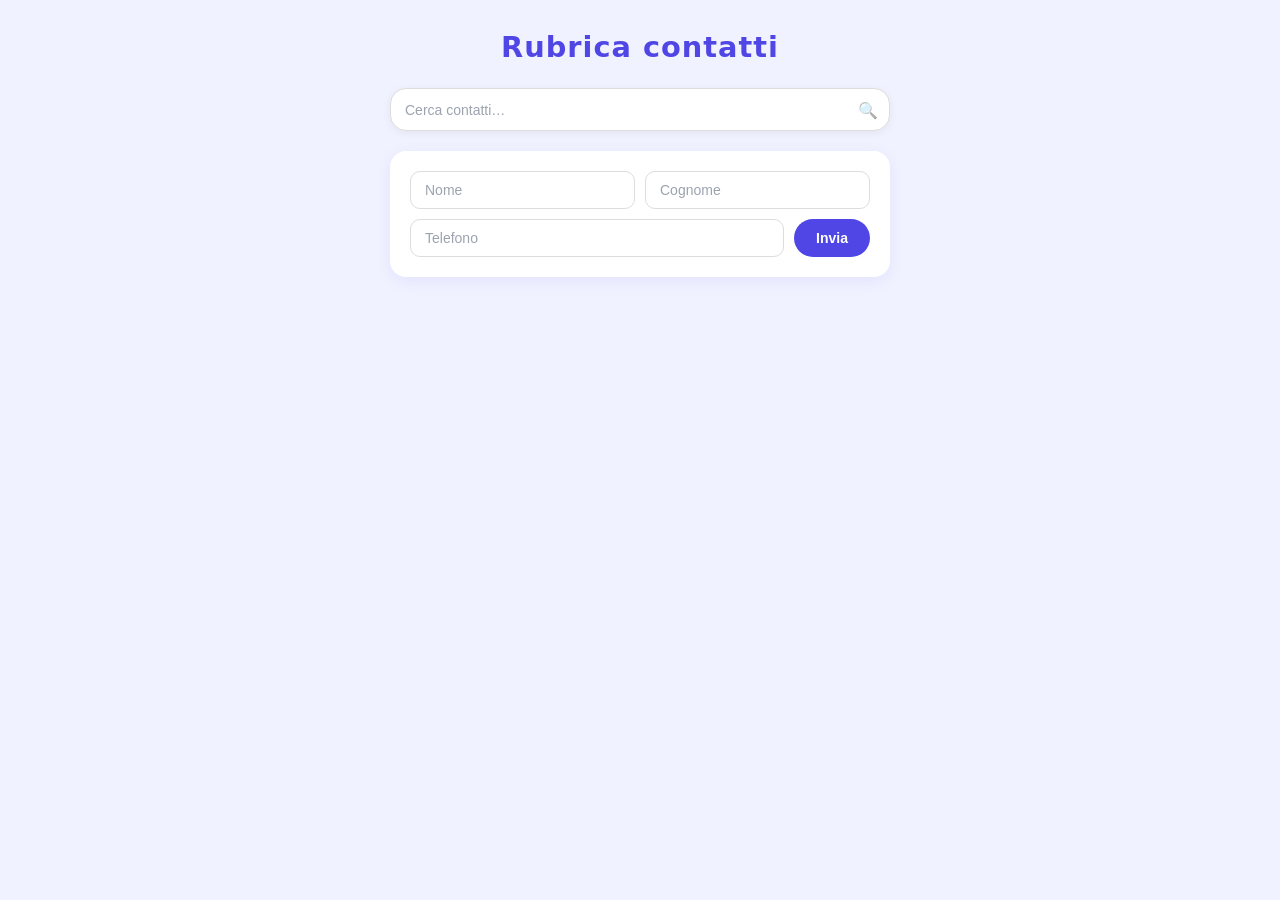
==== index.html @ 9cb26889 "Add files via upload" ====
<!DOCTYPE html>
<html lang="it">
<head>
  <meta charset="UTF-8">
  <meta name="viewport" content="width=device-width, initial-scale=1.0">
  <title>Rubrica</title>
  <link rel="stylesheet" href="style.css">
</head>
<body>

<h2>Rubrica contatti</h2>

<div class="cerca-div">
  <input type="text" id="cerca" placeholder="Cerca contatti…">
  <span class="search-icon">🔍</span>
</div>

<form id="form" class="card">
  <input id="nome" placeholder="Nome" required>
  <input id="cognome" placeholder="Cognome">
  <input id="telefono" placeholder="Telefono" required>
  <button>Invia</button>
</form>

<ul id="lista"></ul>

<script src="script.js"></script>
</body>
</html>
---- style.css ----
:root {
  --bg: #f0f2ff;
  --card: #ffffff;
  --primary: #4f46e5;
  --accent: #6366f1;
  --danger: #ef4444;
  --text: #111827;
  --muted: #6b7280;
  --radius: 16px;
}

* {
  box-sizing: border-box;
  margin: 0;
  padding: 0;
}

body {
  font-family: system-ui, -apple-system, sans-serif;
  background: var(--bg);
  color: var(--text);
  padding: 30px 20px;
  min-height: 100vh;
}

h2 {
  text-align: center;
  font-size: 1.8em;
  margin-bottom: 24px;
  color: var(--primary);
  letter-spacing: 1px;
}

/* SEARCH */
.cerca-div {
  position: relative;
  max-width: 500px;
  margin: 0 auto 20px;
}

#cerca {
  width: 100%;
  padding: 12px 40px 12px 14px;
  border-radius: var(--radius);
  border: 1px solid #ddd;
  font-size: 15px;
  box-shadow: 0 2px 8px rgba(0,0,0,0.06);
  transition: border 0.3s;
}

#cerca:focus {
  outline: none;
  border-color: var(--primary);
}

.search-icon {
  position: absolute;
  right: 12px;
  top: 50%;
  transform: translateY(-50%);
  opacity: 0.5;
}

/* FORM */
form {
  max-width: 500px;
  margin: 0 auto 24px;
  background: var(--card);
  padding: 20px;
  border-radius: var(--radius);
  display: flex;
  gap: 10px;
  flex-wrap: wrap;
  box-shadow: 0 4px 16px rgba(79,70,229,0.08);
}

form input {
  flex: 1;
  padding: 10px 14px;
  border-radius: 10px;
  border: 1px solid #ddd;
  font-size: 14px;
  transition: border 0.3s;
}

form input:focus {
  outline: none;
  border-color: var(--primary);
}

form button {
  background: var(--primary);
  color: white;
  border: none;
  border-radius: 999px;
  padding: 10px 22px;
  cursor: pointer;
  font-size: 14px;
  font-weight: 600;
  transition: background 0.3s, transform 0.1s;
}

form button:hover {
  background: var(--accent);
}

form button:active {
  transform: scale(0.97);
}

/* LIST */
#lista {
  list-style: none;
  padding: 0;
  max-width: 500px;
  margin: auto;
}

li {
  background: var(--card);
  border-radius: var(--radius);
  padding: 12px 16px;
  margin-bottom: 10px;
  display: flex;
  align-items: center;
  gap: 12px;
  box-shadow: 0 2px 10px rgba(0,0,0,0.06);
  transition: transform 0.2s, box-shadow 0.2s;
  animation: fadeIn 0.3s ease;
}

li:hover {
  transform: translateY(-2px);
  box-shadow: 0 6px 20px rgba(79,70,229,0.12);
}

@keyframes fadeIn {
  from { opacity: 0; transform: translateY(10px); }
  to { opacity: 1; transform: translateY(0); }
}

/* AVATAR */
.avatar {
  width: 42px;
  height: 42px;
  border-radius: 50%;
  display: flex;
  align-items: center;
  justify-content: center;
  font-weight: 700;
  font-size: 1.1em;
  color: white;
  flex-shrink: 0;
}

/* INFO */
.info {
  flex: 1;
  display: flex;
  flex-direction: column;
}

.info a {
  text-decoration: none;
  color: var(--text);
  font-weight: 600;
  font-size: 15px;
}

.info a:hover {
  color: var(--primary);
}

.info span {
  font-size: 13px;
  color: var(--muted);
  margin-top: 2px;
}

/* BUTTONS */
.azioni {
  display: flex;
  gap: 6px;
}

li button {
  border: none;
  background: #f1f5f9;
  border-radius: 8px;
  width: 32px;
  height: 32px;
  cursor: pointer;
  font-size: 14px;
  transition: background 0.2s, transform 0.1s;
}

li button:hover {
  background: #e0e7ff;
  transform: scale(1.1);
}

input::placeholder {
  color: #9ca3af;
  font-size: 14px;
}

@media (max-width: 480px) {
  form {
    flex-direction: column;
  }

  form input,
  form button {
    width: 100%;
  }
}
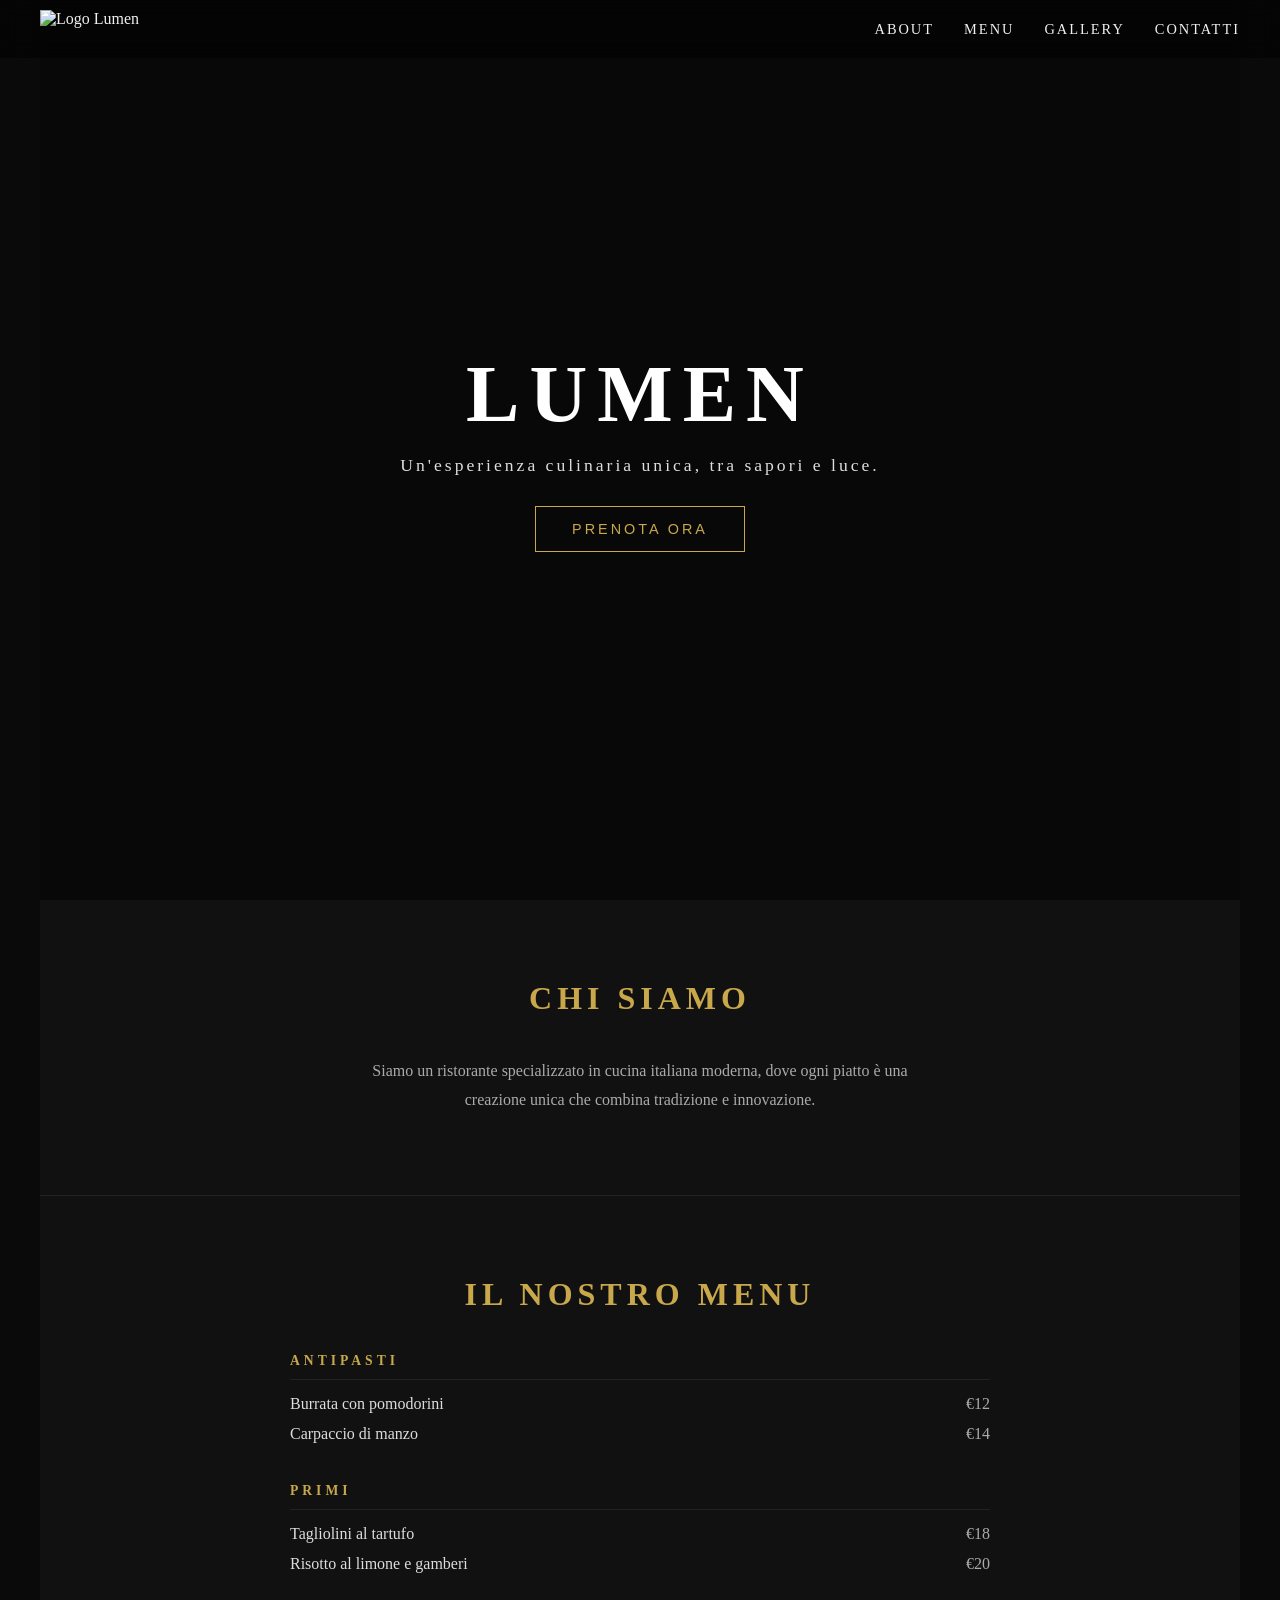
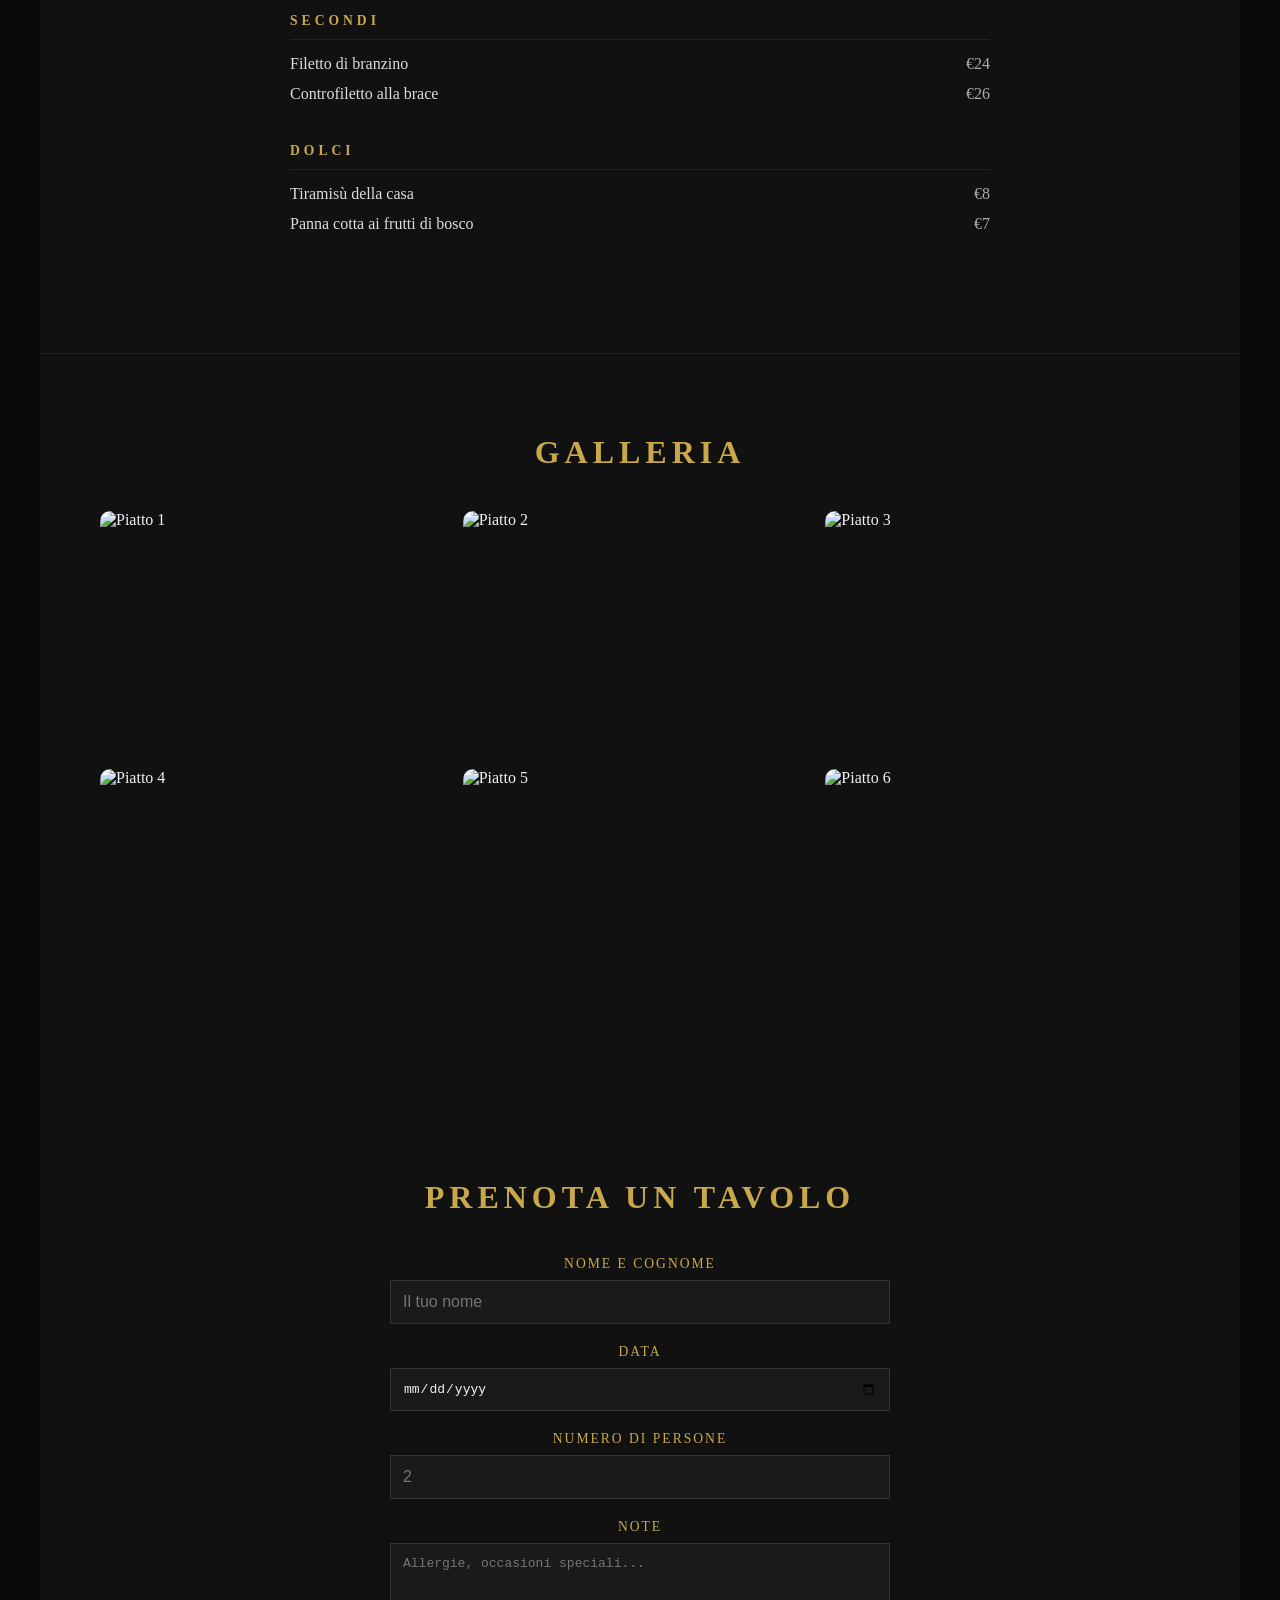
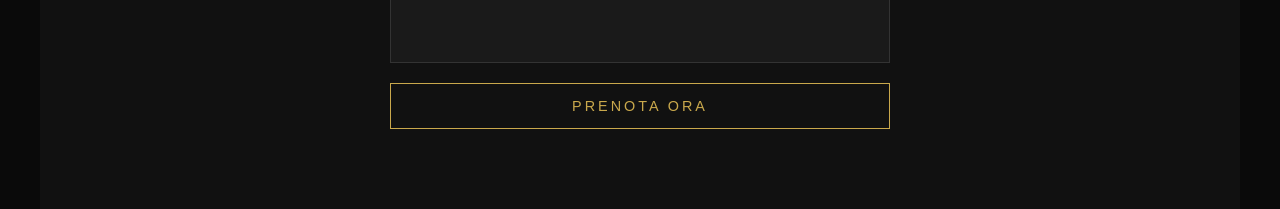
==== commit 435e2738: "Add files via upload" ====
--- a/index.html
+++ b/index.html
@@ -1,30 +1,115 @@
-<!DOCTYPE html>
-<html lang="it">
-<head>
-  <meta charset="UTF-8">
-  <meta name="viewport" content="width=device-width, initial-scale=1.0">
-  <title>Rubrica</title>
-  <link rel="stylesheet" href="style.css">
-</head>
-<body>
+<!doctype html>
+<html lang="en">
+    <head>
+        <meta charset="UTF-8">
+        <title>Lumen</title>
+        <link rel="stylesheet" href="style.css">
+        <script src="script.js"></script>
+    </head>
+    <body>
+        <nav>
+            <ul>
+                <img src="img/NavLUMEN.png" alt="Logo Lumen" id="logo">
+                <li><a href="#about">About</a></li>
+                <li><a href="#menu">Menu</a></li>
+                <li><a href="#gallery">Gallery</a></li>
+                <li><a href="#contact">Contatti</a></li>
+            </ul>
+        </nav>
+        <div id="all">
+           <div id="header">
+                <h1 id="title">Lumen</h1>
+                <p id="sottotitolo">Un'esperienza culinaria unica, tra sapori e luce.</p>
+                <button id="bottoneG">Prenota ora</button>
+            </div>
+            <div id="about">
+                <h2 class="TitoloSezione">Chi siamo</h2>
+                <p>Siamo un ristorante specializzato in cucina italiana moderna, dove ogni piatto è una creazione unica che combina tradizione e innovazione.</p>
+            </div>
+            <div id="menu">
+                <h2 class="TitoloSezione">Il nostro menu</h2>
+    
+                <div class="menuCategory">
+                    <h3>Antipasti</h3>
+                    <div class="menuItem">
+                        <span class="piatto">Burrata con pomodorini</span>
+                        <span class="prezzo">€12</span>
+                    </div>
+                    <div class="menuItem">
+                        <span class="piatto">Carpaccio di manzo</span>
+                        <span class="prezzo">€14</span>
+                    </div>
+                </div>
 
-<h2>Rubrica contatti</h2>
+                <div class="menuCategory">
+                    <h3>Primi</h3>
+                    <div class="menuItem">
+                        <span class="piatto">Tagliolini al tartufo</span>
+                        <span class="prezzo">€18</span>
+                    </div>
+                    <div class="menuItem">
+                        <span class="piatto">Risotto al limone e gamberi</span>
+                        <span class="prezzo">€20</span>
+                    </div>
+                </div>
 
-<div class="cerca-div">
-  <input type="text" id="cerca" placeholder="Cerca contatti…">
-  <span class="search-icon">🔍</span>
-</div>
+                <div class="menuCategory">
+                    <h3>Secondi</h3>
+                    <div class="menuItem">
+                        <span class="piatto">Filetto di branzino</span>
+                        <span class="prezzo">€24</span>
+                    </div>
+                    <div class="menuItem">
+                        <span class="piatto">Controfiletto alla brace</span>
+                        <span class="prezzo">€26</span>
+                    </div>
+                </div>
 
-<form id="form" class="card">
-  <input id="nome" placeholder="Nome" required>
-  <input id="cognome" placeholder="Cognome">
-  <input id="telefono" placeholder="Telefono" required>
-  <button>Invia</button>
-</form>
-
-<ul id="lista"></ul>
-
-<script src="script.js"></script>
-</body>
-</html>
-
+                <div class="menuCategory">
+                    <h3>Dolci</h3>
+                    <div class="menuItem">
+                        <span class="piatto">Tiramisù della casa</span>
+                        <span class="prezzo">€8</span>
+                    </div>
+                    <div class="menuItem">
+                        <span class="piatto">Panna cotta ai frutti di bosco</span>
+                        <span class="prezzo">€7</span>
+                    </div>
+                </div>
+            </div>
+            <div id="gallery">
+                <h2 class="TitoloSezione">Galleria</h2>
+                <div id="galleryGrid">
+                    <img src="img/piatto1.jpg" alt="Piatto 1">
+                    <img src="img/piatto2.jpg" alt="Piatto 2">
+                    <img src="img/piatto3.jpg" alt="Piatto 3">
+                    <img src="img/piatto4.jpg" alt="Piatto 4">
+                    <img src="img/piatto5.jpg" alt="Piatto 5">
+                    <img src="img/piatto6.jpg" alt="Piatto 6">
+                </div>
+            </div>
+            <div id="contact">
+                <h2 class="TitoloSezione">Prenota un tavolo</h2>
+                <form id="formPrenotazione">
+                    <div class="formGroup">
+                        <label for="nome">Nome e Cognome</label>
+                        <input type="text" id="nome" placeholder="Il tuo nome">
+                    </div>
+                    <div class="formGroup">
+                        <label for="data">Data</label>
+                        <input type="date" id="data">
+                    </div>
+                    <div class="formGroup">
+                        <label for="persone">Numero di persone</label>
+                        <input type="number" id="persone" min="1" max="20" placeholder="2">
+                    </div>
+                    <div class="formGroup">
+                        <label for="messaggio">Note</label>
+                        <textarea id="messaggio" placeholder="Allergie, occasioni speciali..."></textarea>
+                    </div>
+                    <button type="submit" id="bottoneG">Prenota ora</button>
+                </form>
+            </div>
+        </div>
+    </body>
+</html>
--- a/style.css
+++ b/style.css
@@ -1,216 +1,240 @@
-:root {
-  --bg: #f0f2ff;
-  --card: #ffffff;
-  --primary: #4f46e5;
-  --accent: #6366f1;
-  --danger: #ef4444;
-  --text: #111827;
-  --muted: #6b7280;
-  --radius: 16px;
-}
-
 * {
-  box-sizing: border-box;
-  margin: 0;
-  padding: 0;
+    margin: 0;
+    padding: 0;
+    box-sizing: border-box;
 }
 
 body {
-  font-family: system-ui, -apple-system, sans-serif;
-  background: var(--bg);
-  color: var(--text);
-  padding: 30px 20px;
-  min-height: 100vh;
-}
-
-h2 {
-  text-align: center;
-  font-size: 1.8em;
-  margin-bottom: 24px;
-  color: var(--primary);
-  letter-spacing: 1px;
-}
-
-/* SEARCH */
-.cerca-div {
-  position: relative;
-  max-width: 500px;
-  margin: 0 auto 20px;
-}
-
-#cerca {
-  width: 100%;
-  padding: 12px 40px 12px 14px;
-  border-radius: var(--radius);
-  border: 1px solid #ddd;
-  font-size: 15px;
-  box-shadow: 0 2px 8px rgba(0,0,0,0.06);
-  transition: border 0.3s;
-}
-
-#cerca:focus {
-  outline: none;
-  border-color: var(--primary);
-}
-
-.search-icon {
-  position: absolute;
-  right: 12px;
-  top: 50%;
-  transform: translateY(-50%);
-  opacity: 0.5;
-}
-
-/* FORM */
-form {
-  max-width: 500px;
-  margin: 0 auto 24px;
-  background: var(--card);
-  padding: 20px;
-  border-radius: var(--radius);
-  display: flex;
-  gap: 10px;
-  flex-wrap: wrap;
-  box-shadow: 0 4px 16px rgba(79,70,229,0.08);
-}
-
-form input {
-  flex: 1;
-  padding: 10px 14px;
-  border-radius: 10px;
-  border: 1px solid #ddd;
-  font-size: 14px;
-  transition: border 0.3s;
-}
-
-form input:focus {
-  outline: none;
-  border-color: var(--primary);
-}
-
-form button {
-  background: var(--primary);
-  color: white;
-  border: none;
-  border-radius: 999px;
-  padding: 10px 22px;
-  cursor: pointer;
-  font-size: 14px;
-  font-weight: 600;
-  transition: background 0.3s, transform 0.1s;
-}
-
-form button:hover {
-  background: var(--accent);
-}
-
-form button:active {
-  transform: scale(0.97);
-}
-
-/* LIST */
-#lista {
-  list-style: none;
-  padding: 0;
-  max-width: 500px;
-  margin: auto;
-}
-
-li {
-  background: var(--card);
-  border-radius: var(--radius);
-  padding: 12px 16px;
-  margin-bottom: 10px;
-  display: flex;
-  align-items: center;
-  gap: 12px;
-  box-shadow: 0 2px 10px rgba(0,0,0,0.06);
-  transition: transform 0.2s, box-shadow 0.2s;
-  animation: fadeIn 0.3s ease;
-}
-
-li:hover {
-  transform: translateY(-2px);
-  box-shadow: 0 6px 20px rgba(79,70,229,0.12);
-}
-
-@keyframes fadeIn {
-  from { opacity: 0; transform: translateY(10px); }
-  to { opacity: 1; transform: translateY(0); }
-}
-
-/* AVATAR */
-.avatar {
-  width: 42px;
-  height: 42px;
-  border-radius: 50%;
-  display: flex;
-  align-items: center;
-  justify-content: center;
-  font-weight: 700;
-  font-size: 1.1em;
-  color: white;
-  flex-shrink: 0;
-}
-
-/* INFO */
-.info {
-  flex: 1;
-  display: flex;
-  flex-direction: column;
-}
-
-.info a {
-  text-decoration: none;
-  color: var(--text);
-  font-weight: 600;
-  font-size: 15px;
-}
-
-.info a:hover {
-  color: var(--primary);
-}
-
-.info span {
-  font-size: 13px;
-  color: var(--muted);
-  margin-top: 2px;
-}
-
-/* BUTTONS */
-.azioni {
-  display: flex;
-  gap: 6px;
-}
-
-li button {
-  border: none;
-  background: #f1f5f9;
-  border-radius: 8px;
-  width: 32px;
-  height: 32px;
-  cursor: pointer;
-  font-size: 14px;
-  transition: background 0.2s, transform 0.1s;
-}
-
-li button:hover {
-  background: #e0e7ff;
-  transform: scale(1.1);
-}
-
-input::placeholder {
-  color: #9ca3af;
-  font-size: 14px;
-}
-
-@media (max-width: 480px) {
-  form {
+    font-family: 'Georgia', serif;
+    background-color: #0a0a0a;
+    color: #f0f0f0;
+}
+
+#all {
+    max-width: 1200px;
+    margin: 0 auto;
+    background-color: #111;
+}
+
+/* NAVBAR */
+nav {
+    position: fixed;
+    top: 0;
+    left: 0;
+    width: 100%;
+    padding: 20px 40px;
+    display: flex;
+    justify-content: flex-end;
+    background: rgba(0,0,0,0.5);
+    z-index: 100;
+    backdrop-filter: blur(10px);
+}
+
+nav ul {
+    list-style: none;
+    display: flex;
+    gap: 30px;
+}
+
+nav #logo {
+    position: absolute;
+    left: 40px;
+    top: 10px;
+    height: 40px;
+    width: auto;
+}
+
+nav a {
+    color: #f0f0f0;
+    text-decoration: none;
+    font-size: 0.9em;
+    letter-spacing: 2px;
+    text-transform: uppercase;
+    transition: color 0.3s;
+}
+
+nav a:hover {
+    color: #c9a84c;
+}
+
+/* HEADER */
+#header {
+    height: 100vh;
+    background-image: url('img/piatto1.jpg');
+    background-size: cover;
+    background-position: center;
+    display: flex;
     flex-direction: column;
-  }
-
-  form input,
-  form button {
+    align-items: center;
+    justify-content: center;
+    text-align: center;
+    position: relative;
+}
+
+#header::after {
+    content: '';
+    position: absolute;
+    inset: 0;
+    background: rgba(0,0,0,0.55);
+}
+
+#header > * {
+    position: relative;
+    z-index: 1;
+}
+
+#title {
+    font-size: 5em;
+    letter-spacing: 10px;
+    text-transform: uppercase;
+    color: #fff;
+}
+
+#sottotitolo {
+    font-size: 1.1em;
+    letter-spacing: 3px;
+    color: #ddd;
+    margin: 15px 0 30px;
+}
+
+#bottoneG {
+    background: transparent;
+    color: #c9a84c;
+    border: 1px solid #c9a84c;
+    padding: 14px 36px;
+    font-size: 0.9em;
+    letter-spacing: 3px;
+    text-transform: uppercase;
+    cursor: pointer;
+    transition: all 0.3s;
+}
+
+#bottoneG:hover {
+    background: #c9a84c;
+    color: #000;
+}
+
+/* SEZIONI */
+#about, #menu, #gallery, #contact {
+    padding: 80px 60px;
+}
+
+#about {
+    text-align: center;
+    border-bottom: 1px solid #222;
+}
+
+#about p {
+    max-width: 600px;
+    margin: 0 auto;
+    line-height: 1.8;
+    color: #aaa;
+}
+
+.TitoloSezione {
+    text-align: center;
+    font-size: 2em;
+    letter-spacing: 5px;
+    text-transform: uppercase;
+    margin-bottom: 40px;
+    color: #c9a84c;
+}
+
+/* MENU */
+#menu {
+    border-bottom: 1px solid #222;
+}
+
+.menuCategory {
+    max-width: 700px;
+    margin: 0 auto 40px;
+}
+
+.menuCategory h3 {
+    font-size: 0.85em;
+    letter-spacing: 4px;
+    text-transform: uppercase;
+    color: #c9a84c;
+    margin-bottom: 15px;
+    border-bottom: 1px solid #222;
+    padding-bottom: 10px;
+}
+
+.menuItem {
+    display: flex;
+    justify-content: space-between;
+    margin: 12px 0;
+    color: #ddd;
+}
+
+.prezzo {
+    color: #aaa;
+}
+
+/* GALLERY */
+
+#galleryGrid {
+    display: grid;
+    grid-template-columns: repeat(3, 1fr);
+    gap: 8px;
+
+}
+
+#galleryGrid img {
     width: 100%;
-  }
+    height: 250px;
+    object-fit: cover;
+    transition: transform 0.3s;
+    border-radius: 10px;
+}
+
+#galleryGrid img:hover {
+    transform: scale(1.03);
+}
+
+/* CONTACT */
+#contact {
+    text-align: center;
+}
+
+#formPrenotazione {
+    max-width: 500px;
+    margin: 0 auto;
+    display: flex;
+    flex-direction: column;
+    gap: 20px;
+}
+
+.formGroup {
+    display: flex;
+    flex-direction: column;
+    gap: 8px;
+}
+
+.formGroup label {
+    font-size: 0.85em;
+    letter-spacing: 2px;
+    text-transform: uppercase;
+    color: #c9a84c;
+}
+
+.formGroup input,
+.formGroup textarea {
+    background: #1a1a1a;
+    border: 1px solid #333;
+    color: #f0f0f0;
+    padding: 12px;
+    font-size: 1em;
+    outline: none;
+    transition: border 0.3s;
+}
+
+.formGroup input:focus,
+.formGroup textarea:focus {
+    border-color: #c9a84c;
+}
+
+.formGroup textarea {
+    height: 120px;
+    resize: none;
 }
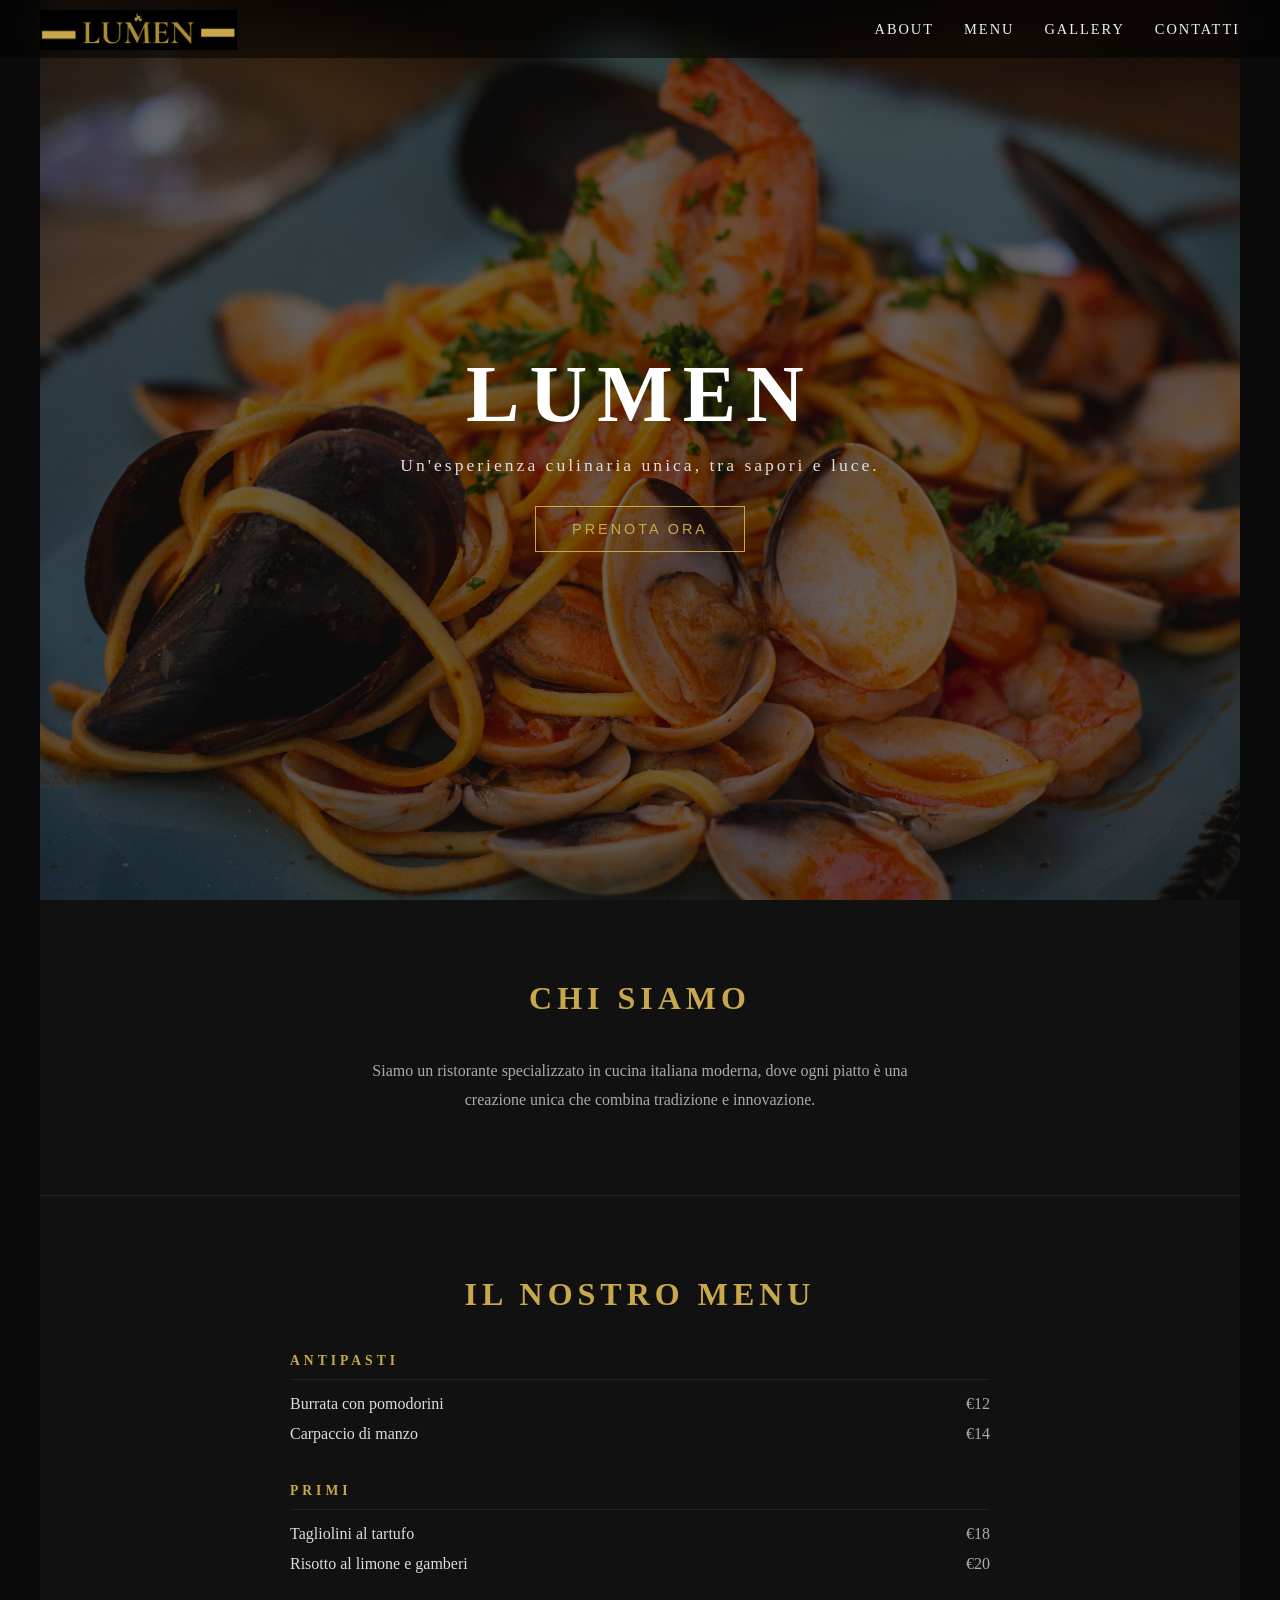
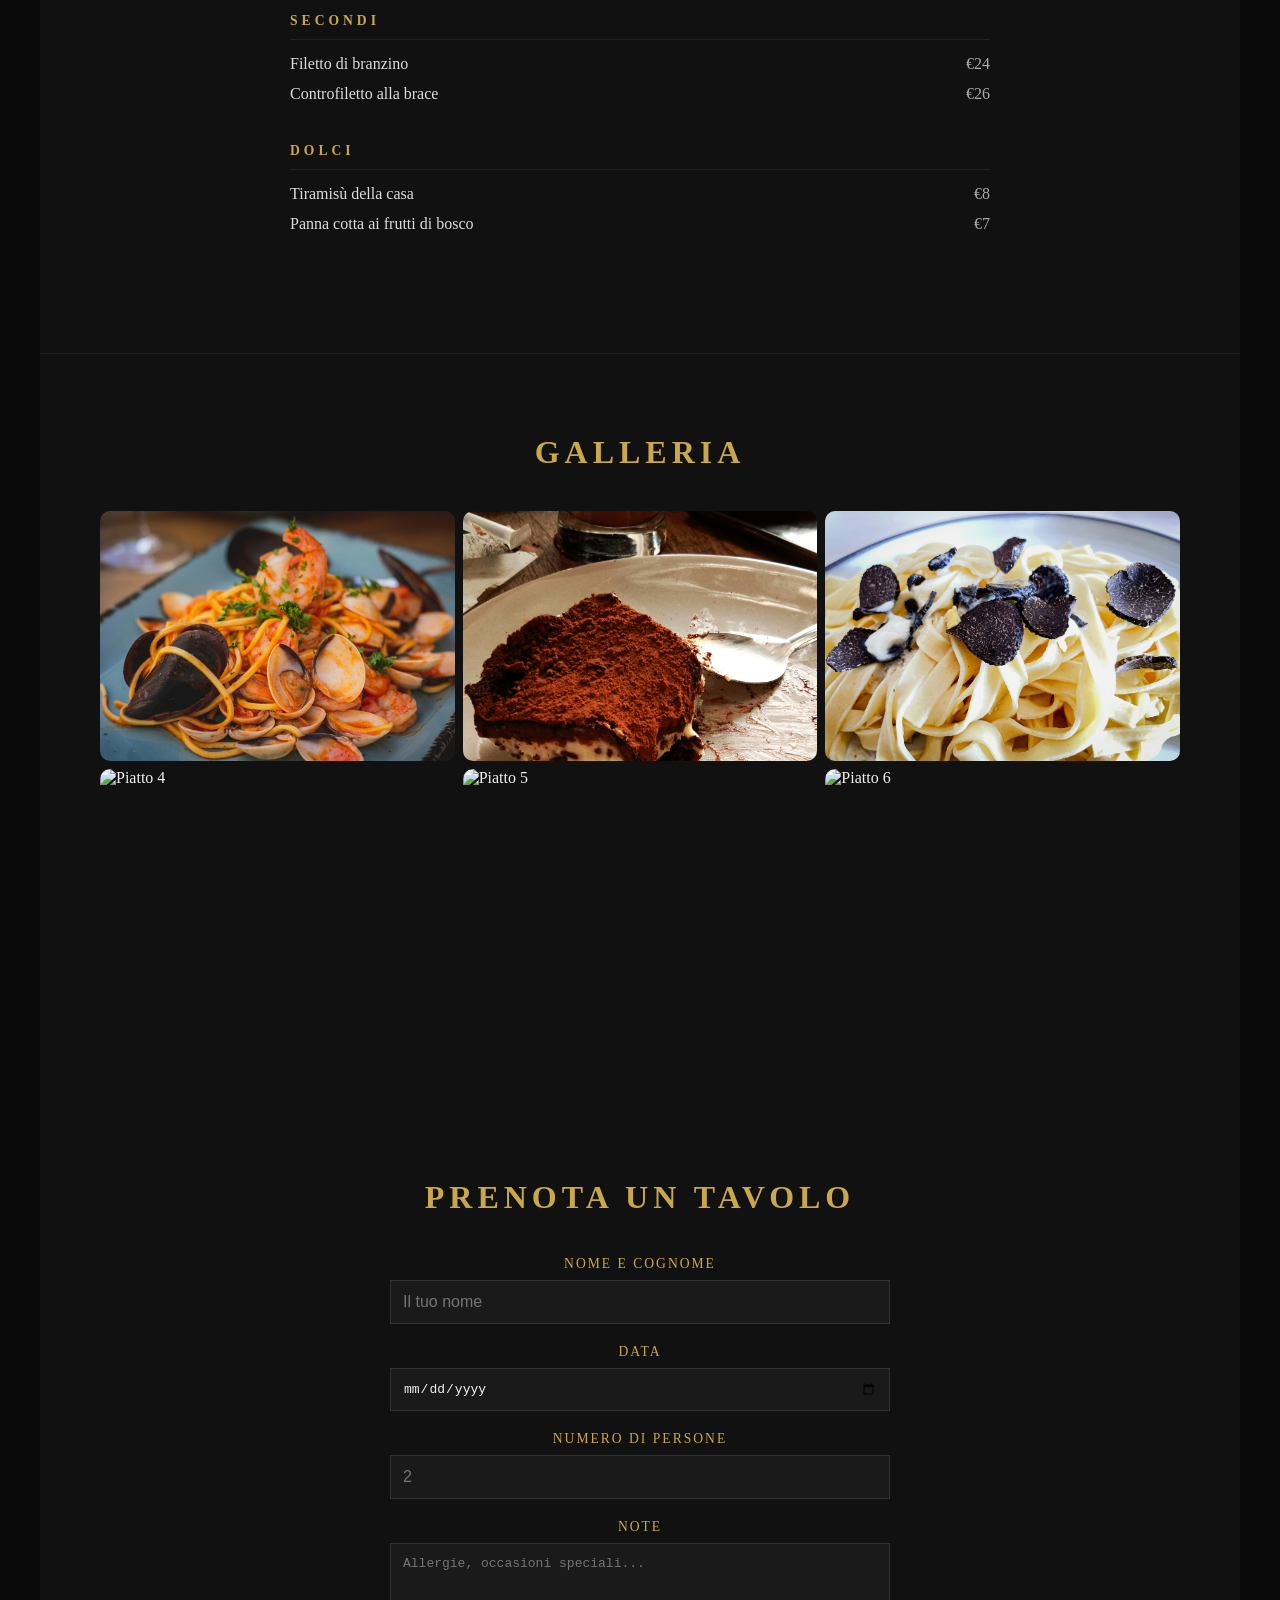
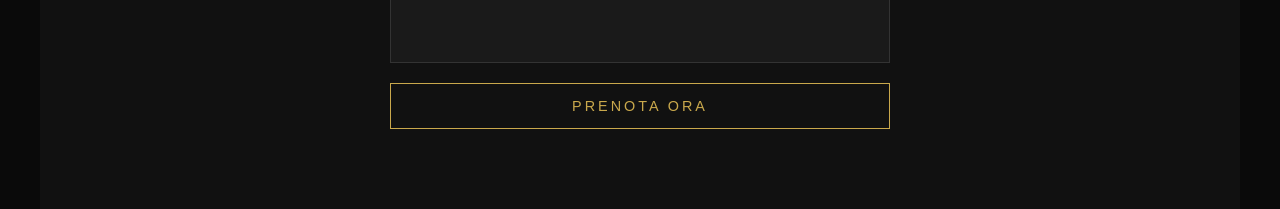
==== commit 3ff99765: "Add files via upload" ====
--- a/index.html
+++ b/index.html
@@ -9,7 +9,7 @@
     <body>
         <nav>
             <ul>
-                <img src="img/NavLUMEN.png" alt="Logo Lumen" id="logo">
+                <img src="NavLUMEN.png" alt="Logo Lumen" id="logo">
                 <li><a href="#about">About</a></li>
                 <li><a href="#menu">Menu</a></li>
                 <li><a href="#gallery">Gallery</a></li>
@@ -80,12 +80,12 @@
             <div id="gallery">
                 <h2 class="TitoloSezione">Galleria</h2>
                 <div id="galleryGrid">
-                    <img src="img/piatto1.jpg" alt="Piatto 1">
-                    <img src="img/piatto2.jpg" alt="Piatto 2">
-                    <img src="img/piatto3.jpg" alt="Piatto 3">
-                    <img src="img/piatto4.jpg" alt="Piatto 4">
-                    <img src="img/piatto5.jpg" alt="Piatto 5">
-                    <img src="img/piatto6.jpg" alt="Piatto 6">
+                    <img src="piatto1.jpg" alt="Piatto 1">
+                    <img src="piatto2.jpg" alt="Piatto 2">
+                    <img src="piatto3.jpg" alt="Piatto 3">
+                    <img src="piatto4.jpg" alt="Piatto 4">
+                    <img src="piatto5.jpg" alt="Piatto 5">
+                    <img src="piatto6.jpg" alt="Piatto 6">
                 </div>
             </div>
             <div id="contact">
--- a/style.css
+++ b/style.css
@@ -60,7 +60,7 @@
 /* HEADER */
 #header {
     height: 100vh;
-    background-image: url('img/piatto1.jpg');
+    background-image: url('piatto1.jpg');
     background-size: cover;
     background-position: center;
     display: flex;
